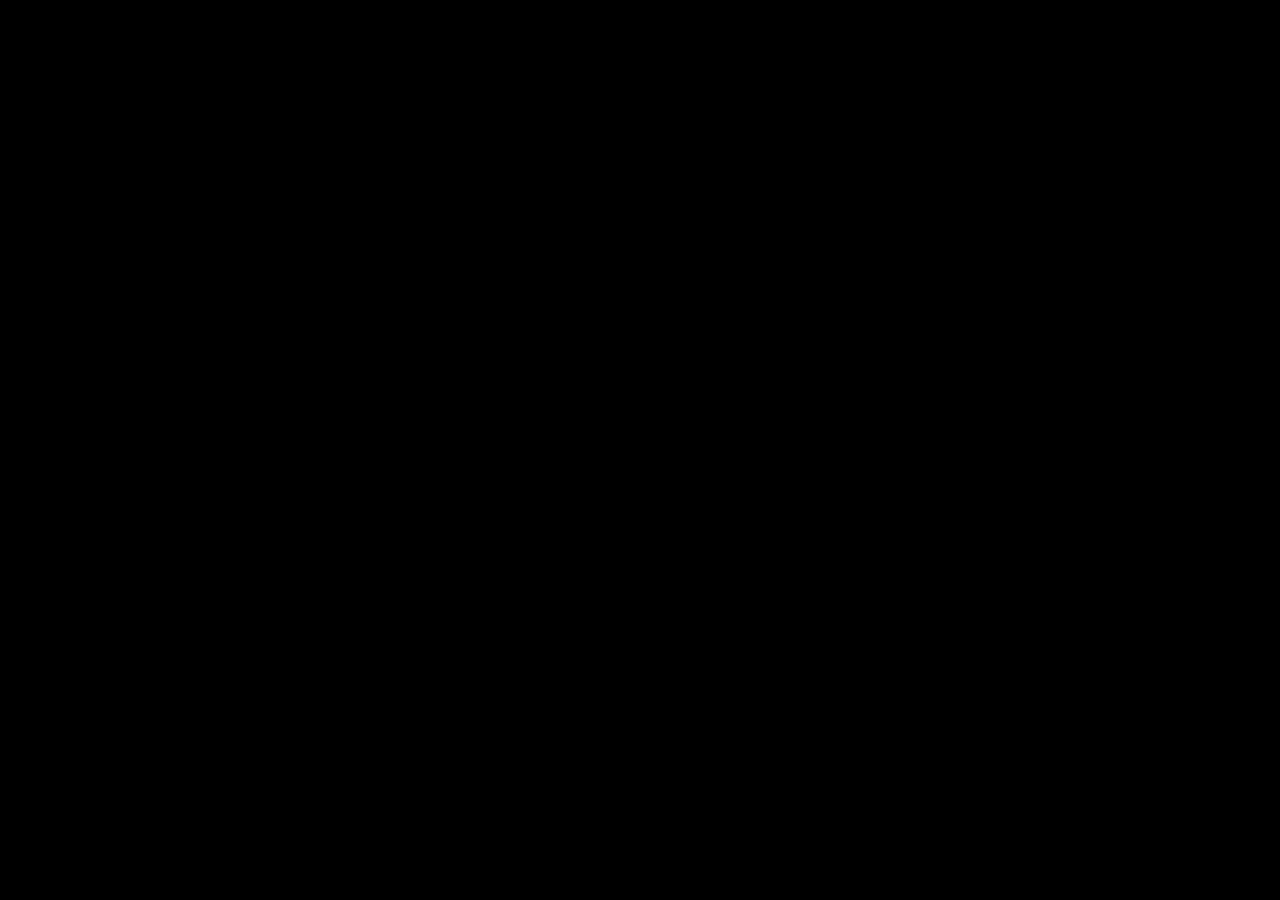
==== src/game.html @ 3c055e44 "feat: add landing page" ====
<!DOCTYPE html>
<html lang="en">
<head>
    <meta charset="UTF-8">

    <link rel="preconnect" href="https://fonts.googleapis.com">
    <link rel="preconnect" href="https://fonts.gstatic.com" crossorigin>
    <link href="https://fonts.googleapis.com/css2?family=Press+Start+2P&display=swap" rel="stylesheet">

    <link rel="stylesheet" href="styles/global.css">
    <link rel="stylesheet" href="styles/game.css">

    <title>Web Prog Evolutions</title>
</head>
<body>


<noscript>
    <style>
        body {
            background-color: #000;
            color: #fff;
            font-family: 'Press Start 2P', cursive;
            text-align: center;
        }
    </style>
    <h1>JavaScript is disabled</h1>
    <p>Please enable JavaScript to view this page.</p>
</noscript>
</body>
</html>
---- src/styles/global.css ----
* {
    box-sizing: border-box;
}

:root {
    --color-primary: #000;
    --color-secondary: #dcdcdc;
    --color-accent: aqua;
    --color-background: #000;
    --color-text: #dcdcdc;
}

html {
    font-family: "Press Start 2P", system-ui;
    font-weight: 400;
    font-style: normal;
}

html, body {
    height: 100%;
}

body {
    margin: 0;
    padding: 0;
    background-color: var(--color-background);
    color: var(--color-text);
}

input {
    background-color: var(--color-primary);
    color: var(--color-text);
    border: 2px solid var(--color-accent);
    border-radius: .6rem;
    padding: 0.6rem 1rem;
    text-align: center;
    font-family: "Press Start 2P", system-ui;
    font-weight: 400;
    font-style: normal;
    font-size: 1rem;
}

input:focus {
    outline: none;
}

.select-wrapper {
    position: relative;
    display: inline-block;
}

select {
    appearance: none;
    -webkit-appearance: none;
    -moz-appearance: none;
    width: 100%;
    background-color: var(--color-primary);
    color: var(--color-text);
    border: 2px solid var(--color-accent);
    border-radius: .6rem;
    padding: 0.6rem 3rem;
    text-align: center;
    font-family: "Press Start 2P", system-ui;
    font-weight: 400;
    font-style: normal;
    font-size: 1rem;
    background-image: url(../../assets/dropdown.png);
    background-repeat: no-repeat;
    background-position: right .5rem center;
    background-size: 1rem;
    cursor: pointer;
}

select:focus {
    outline: none;
}

button {
    background-color: var(--color-primary);
    color: var(--color-text);
    border: 2px solid var(--color-accent);
    border-radius: .6rem;
    padding: 1rem 3rem;
    text-align: center;
    font-family: "Press Start 2P", system-ui;
    font-weight: 400;
    font-style: normal;
    font-size: 1rem;
    user-select: none;
}

button:focus {
    outline: none;
}

button:hover {
    cursor: pointer;
}

button:active {
    transform: scale(0.95);
    transition: transform 0.1s;
}

/* Wrapper for centering content */
.ctr {
    height: 100%;
    display: grid;
    place-items: center;
}

.border-blue {
    border: 2px solid var(--color-accent);
}

.br-1 {
    border-radius: 1rem;
}

.br-2 {
    border-radius: 1.5rem;
}

.br-3 {
    border-radius: 2rem;
}
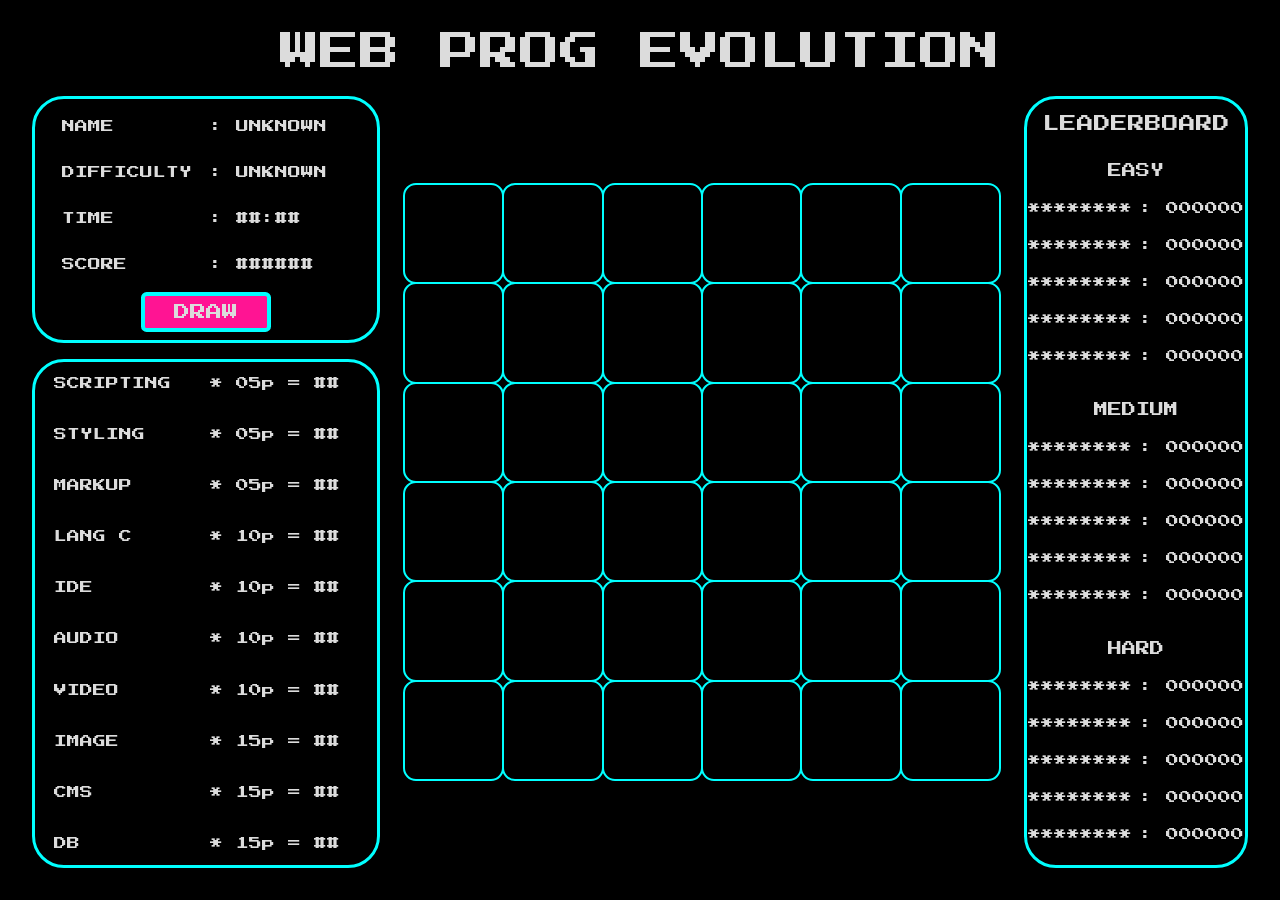
==== commit 42529252: "feat: ui initialization" ====
--- a/src/game.html
+++ b/src/game.html
@@ -13,19 +13,48 @@
     <title>Web Prog Evolutions</title>
 </head>
 <body>
+<div id="screen-wrapper">
+    <header id="header"><h1>WEB PROG EVOLUTION</h1></header>
+    <main id="game-container">
+        <section id="control">
+            <div id="info">
+                <span class="label">Name</span>
+                <span class="value" id="info-name">: Unknown</span>
 
+                <span class="label">Difficulty</span>
+                <span class="value" id="info-difficulty">: Unknown</span>
+
+                <span class="label">Time</span>
+                <span class="value" id="info-time">: ##:##</span>
+
+                <span class="label">Score</span>
+                <span class="value" id="info-score">: ######</span>
+            </div>
+
+            <button id="btn-draw" disabled>Draw</button>
+        </section>
+        <section id="points"></section>
+        <section id="board"></section>
+        <aside id="leaderboard">
+            <h2>Leaderboard</h2>
+        </aside>
+    </main>
+</div>
 
 <noscript>
     <style>
         body {
             background-color: #000;
             color: #fff;
-            font-family: 'Press Start 2P', cursive;
             text-align: center;
         }
     </style>
     <h1>JavaScript is disabled</h1>
     <p>Please enable JavaScript to view this page.</p>
 </noscript>
+
+<!-- Minified scripts are avg. 50% smaller, and therefore load faster -->
+<script src="scripts/data/evolutions.min.js"></script>
+<script src="scripts/initUi.min.js"></script>
 </body>
 </html>
--- a/src/styles/global.css
+++ b/src/styles/global.css
@@ -6,6 +6,7 @@
     --color-primary: #000;
     --color-secondary: #dcdcdc;
     --color-accent: aqua;
+    --color-accent-secondary: deeppink;
     --color-background: #000;
     --color-text: #dcdcdc;
 }
@@ -25,6 +26,23 @@
     padding: 0;
     background-color: var(--color-background);
     color: var(--color-text);
+}
+
+h1, h2, h3, h4, h5, h6 {
+    font-weight: initial;
+    margin: 0;
+}
+
+h1 {
+    font-size: 2.5rem;
+}
+
+h2 {
+    font-size: 1.8rem;
+}
+
+h3 {
+    font-size: 1.5rem;
 }
 
 input {
@@ -97,9 +115,13 @@
     cursor: pointer;
 }
 
-button:active {
+button:not(:disabled):active {
     transform: scale(0.95);
     transition: transform 0.1s;
+}
+
+button:disabled {
+    cursor: not-allowed;
 }
 
 /* Wrapper for centering content */
--- a/src/styles/game.css
+++ b/src/styles/game.css
@@ -0,0 +1,175 @@
+body {
+    padding: 2rem;
+}
+
+#screen-wrapper {
+    display: flex;
+    flex-direction: column;
+    height: calc(100vh - 4rem);
+    gap: 1.5rem;
+}
+
+#header {
+    text-align: center;
+}
+
+#game-container {
+    flex-grow: 1;
+
+    display: grid;
+    grid-template-columns: repeat(10, 1fr);
+    grid-template-rows: 1fr 2fr;
+    grid-template-areas:
+        "c c c b b b b b l l"
+        "p p p b b b b b l l"
+        "p p p b b b b b l l";
+    gap: 1rem 1.5rem;
+
+    max-height: calc(100vh - 8rem);
+}
+
+#game-container > *:not(#board) {
+    border: 3px solid var(--color-accent);
+    border-radius: 2rem;
+}
+
+#game-container *:not(#board) {
+    text-transform: uppercase;
+}
+
+#board {
+    grid-area: b;
+    place-self: center;
+
+    width: 100%;
+    height: auto;
+
+    --rows: 4;
+    --cols: 4;
+    display: grid;
+    grid-template-columns: repeat(var(--cols), 1fr);
+    grid-template-rows: repeat(var(--rows), 1fr);
+}
+
+@media screen and (min-width: 1400px) {
+    #board {
+        width: auto;
+        height: 100%;
+    }
+}
+
+.board-cell {
+    aspect-ratio: 1;
+    outline: 2px solid var(--color-accent);
+    outline-offset: -1px;
+    border-radius: .75rem;
+}
+
+.board-cell.active-cell {
+    outline-color: var(--color-accent-secondary);
+}
+
+#control {
+    grid-area: c;
+    display: flex;
+    flex-direction: column;
+    gap: .5rem;
+    padding: .5rem;
+}
+
+#info, #points, .lb-list {
+    display: grid;
+    grid-template-columns: 1fr 1fr;
+    gap: .5rem;
+    overflow: auto;
+    font-size: 1vw;
+
+    --padding-inline: 1.5vw;
+}
+
+#info {
+    flex-grow: 1;
+    grid-template-rows: repeat(4, auto);
+}
+
+.label, .value {
+    align-self: center;
+    white-space: nowrap;
+    padding-block: .5rem;
+}
+
+.label {
+    padding-left: var(--padding-inline);
+}
+
+.value {
+    padding-right: var(--padding-inline);
+}
+
+#control > #btn-draw {
+    align-self: center;
+    background-color: var(--color-accent-secondary);
+    border: 4px solid var(--color-accent);
+    border-radius: .35rem;
+    padding: .5rem 1rem;
+    min-width: 40%;
+}
+
+@keyframes horizontal-shake {
+    0% {
+        transform: translateX(0);
+    }
+    20% {
+        transform: translateX(-15px);
+    }
+    40% {
+        transform: translateX(15px);
+    }
+    60% {
+        transform: translateX(-15px);
+    }
+    80% {
+        transform: translateX(15px);
+    }
+    100% {
+        transform: translateX(0);
+    }
+}
+
+#btn-draw:disabled:hover {
+    animation: horizontal-shake .75s ease-in-out;
+}
+
+#points {
+    grid-area: p;
+}
+
+#points > .value {
+    text-transform: initial !important;
+}
+
+#leaderboard {
+    grid-area: l;
+    display: flex;
+    flex-direction: column;
+    align-items: center;
+    padding: 1rem;
+    gap: 2rem;
+    font-size: 1vw;
+    overflow-y: auto;
+}
+
+#leaderboard > h2 {
+    font-size: 1.3em;
+}
+
+#leaderboard h3 {
+    font-size: 1.1em;
+}
+
+.lb-section {
+    display: flex;
+    flex-direction: column;
+    align-items: center;
+    gap: 1rem;
+}
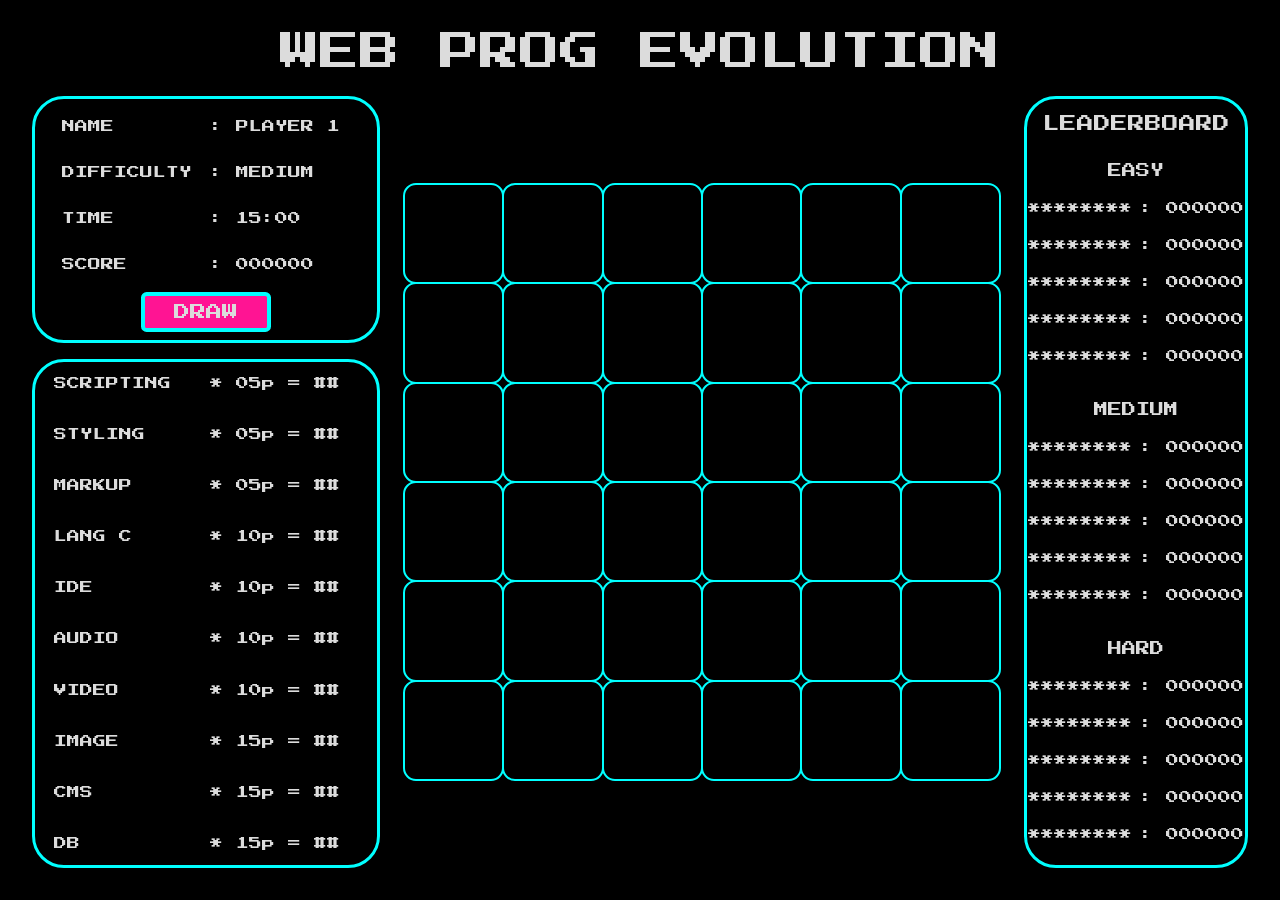
==== commit 1db2d12c: "sync" ====
--- a/src/game.html
+++ b/src/game.html
@@ -31,7 +31,7 @@
                 <span class="value" id="info-score">: ######</span>
             </div>
 
-            <button id="btn-draw" disabled>Draw</button>
+            <button id="btn-draw">Draw</button>
         </section>
         <section id="points"></section>
         <section id="board"></section>
@@ -53,8 +53,11 @@
     <p>Please enable JavaScript to view this page.</p>
 </noscript>
 
-<!-- Minified scripts are avg. 50% smaller, and therefore load faster -->
+<!-- TODO Minified scripts are avg. 50% smaller, and therefore load faster -->
 <script src="scripts/data/evolutions.min.js"></script>
-<script src="scripts/initUi.min.js"></script>
+<script src="scripts/util/map2d.js"></script>
+<script src="scripts/util/gameplay.js"></script>
+<script src="scripts/game.js"></script>
+<script src="scripts/initUi.js"></script>
 </body>
 </html>
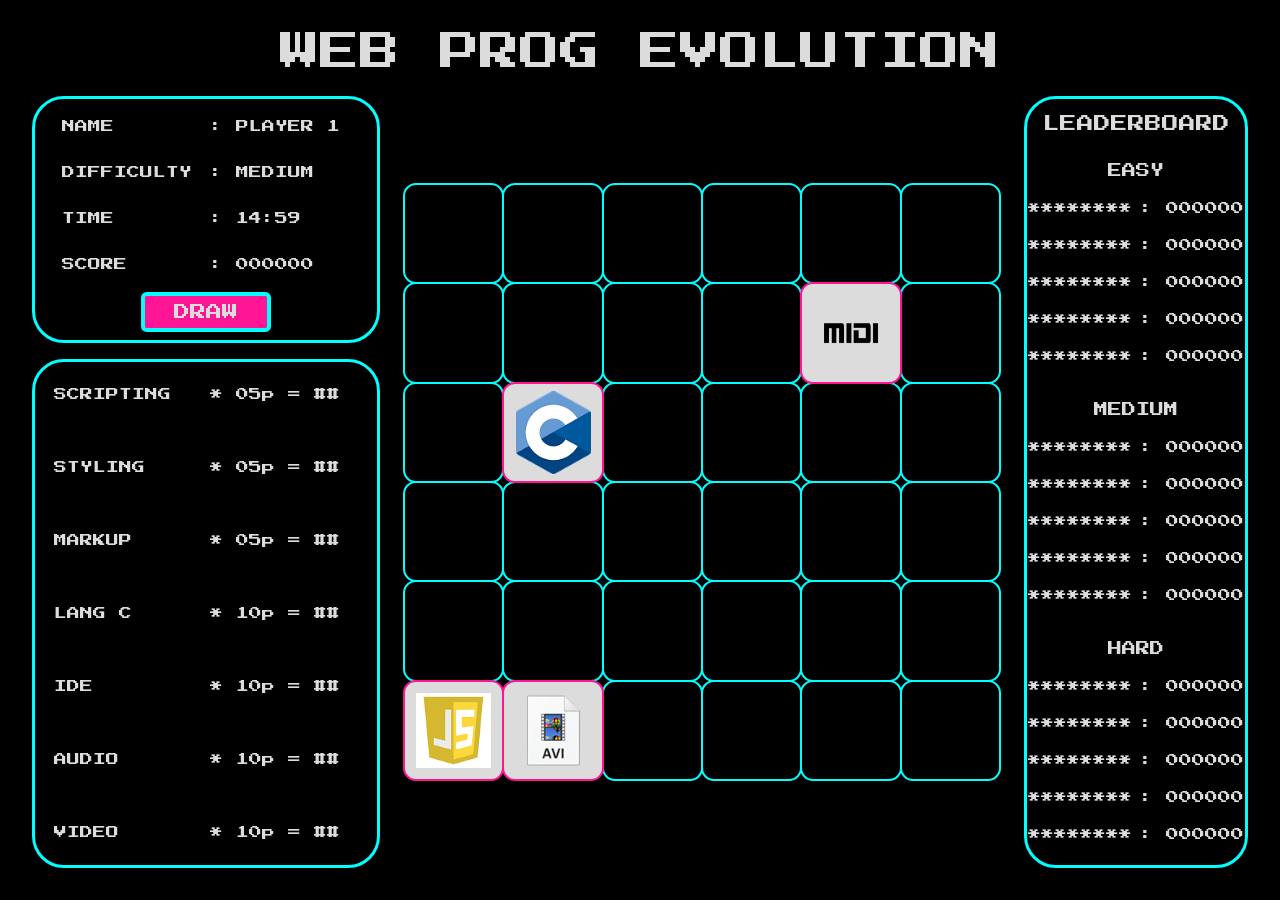
==== commit c1256e14: "feat: add map display, dnd, board init" ====
--- a/src/game.html
+++ b/src/game.html
@@ -54,8 +54,10 @@
 </noscript>
 
 <!-- TODO Minified scripts are avg. 50% smaller, and therefore load faster -->
-<script src="scripts/data/evolutions.min.js"></script>
+<script src="scripts/data/evolutions.js"></script>
 <script src="scripts/util/map2d.js"></script>
+<script src="scripts/util/timer.js"></script>
+<script src="scripts/util/dragdrop.js"></script>
 <script src="scripts/util/gameplay.js"></script>
 <script src="scripts/game.js"></script>
 <script src="scripts/initUi.js"></script>
--- a/src/styles/global.css
+++ b/src/styles/global.css
@@ -82,7 +82,7 @@
     font-weight: 400;
     font-style: normal;
     font-size: 1rem;
-    background-image: url(../../assets/dropdown.png);
+    background-image: url(../assets/dropdown.png);
     background-repeat: no-repeat;
     background-position: right .5rem center;
     background-size: 1rem;
--- a/src/styles/game.css
+++ b/src/styles/game.css
@@ -63,10 +63,22 @@
     outline: 2px solid var(--color-accent);
     outline-offset: -1px;
     border-radius: .75rem;
+    transition: outline-color .2s ease;
 }
 
 .board-cell.active-cell {
     outline-color: var(--color-accent-secondary);
+    z-index: 1;
+
+    background-color: var(--color-secondary);
+    background-size: 75%;
+    background-position: center;
+    background-repeat: no-repeat;
+}
+
+.board-cell.cell-drag-over {
+    outline-color: var(--color-secondary);
+    z-index: 1;
 }
 
 #control {
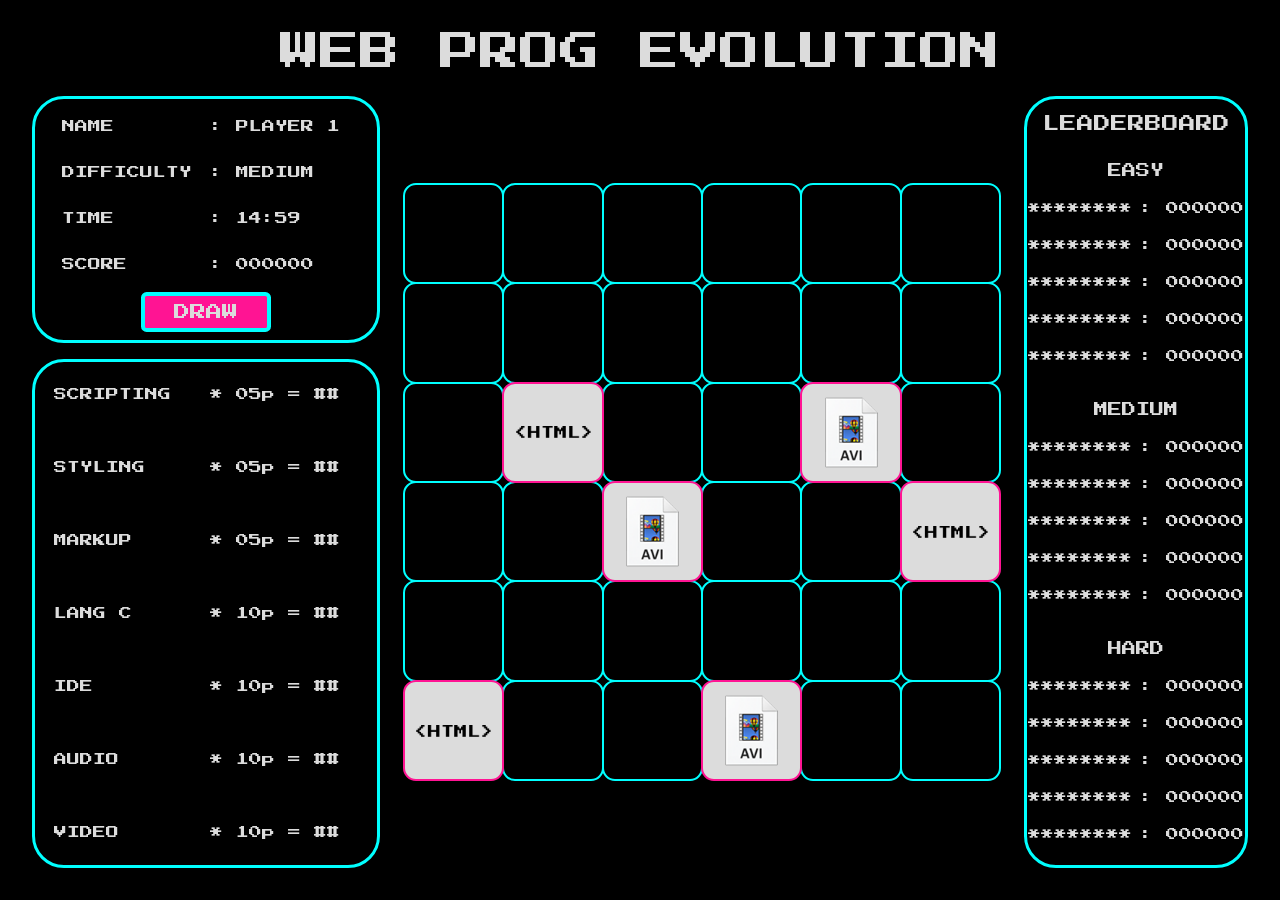
==== commit 2e97d01c: "chore: update `evolution.min.js`" ====
--- a/src/game.html
+++ b/src/game.html
@@ -54,7 +54,7 @@
 </noscript>
 
 <!-- TODO Minified scripts are avg. 50% smaller, and therefore load faster -->
-<script src="scripts/data/evolutions.js"></script>
+<script src="scripts/data/evolutions.min.js"></script>
 <script src="scripts/util/map2d.js"></script>
 <script src="scripts/util/timer.js"></script>
 <script src="scripts/util/dragdrop.js"></script>
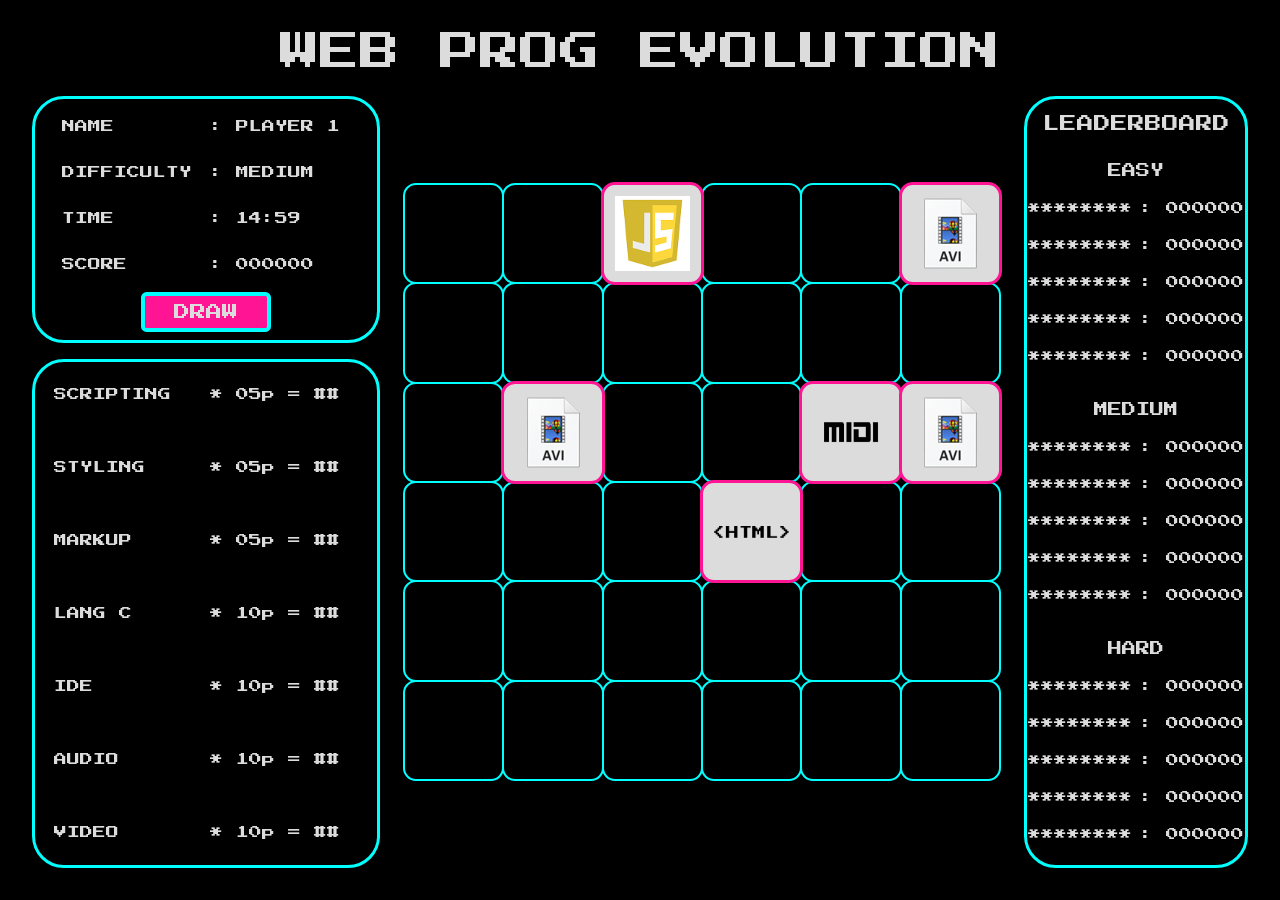
==== commit a21b7f4f: "feat: draw on click" ====
--- a/src/game.html
+++ b/src/game.html
@@ -31,7 +31,7 @@
                 <span class="value" id="info-score">: ######</span>
             </div>
 
-            <button id="btn-draw">Draw</button>
+            <button type="button" id="btn-draw">Draw</button>
         </section>
         <section id="points"></section>
         <section id="board"></section>
--- a/src/styles/game.css
+++ b/src/styles/game.css
@@ -67,13 +67,19 @@
 }
 
 .board-cell.active-cell {
+    outline-width: 3px;
     outline-color: var(--color-accent-secondary);
     z-index: 1;
+    cursor: grab;
 
     background-color: var(--color-secondary);
     background-size: 75%;
     background-position: center;
     background-repeat: no-repeat;
+}
+
+.board-cell:not(.active-cell) {
+    cursor: pointer;
 }
 
 .board-cell.cell-drag-over {
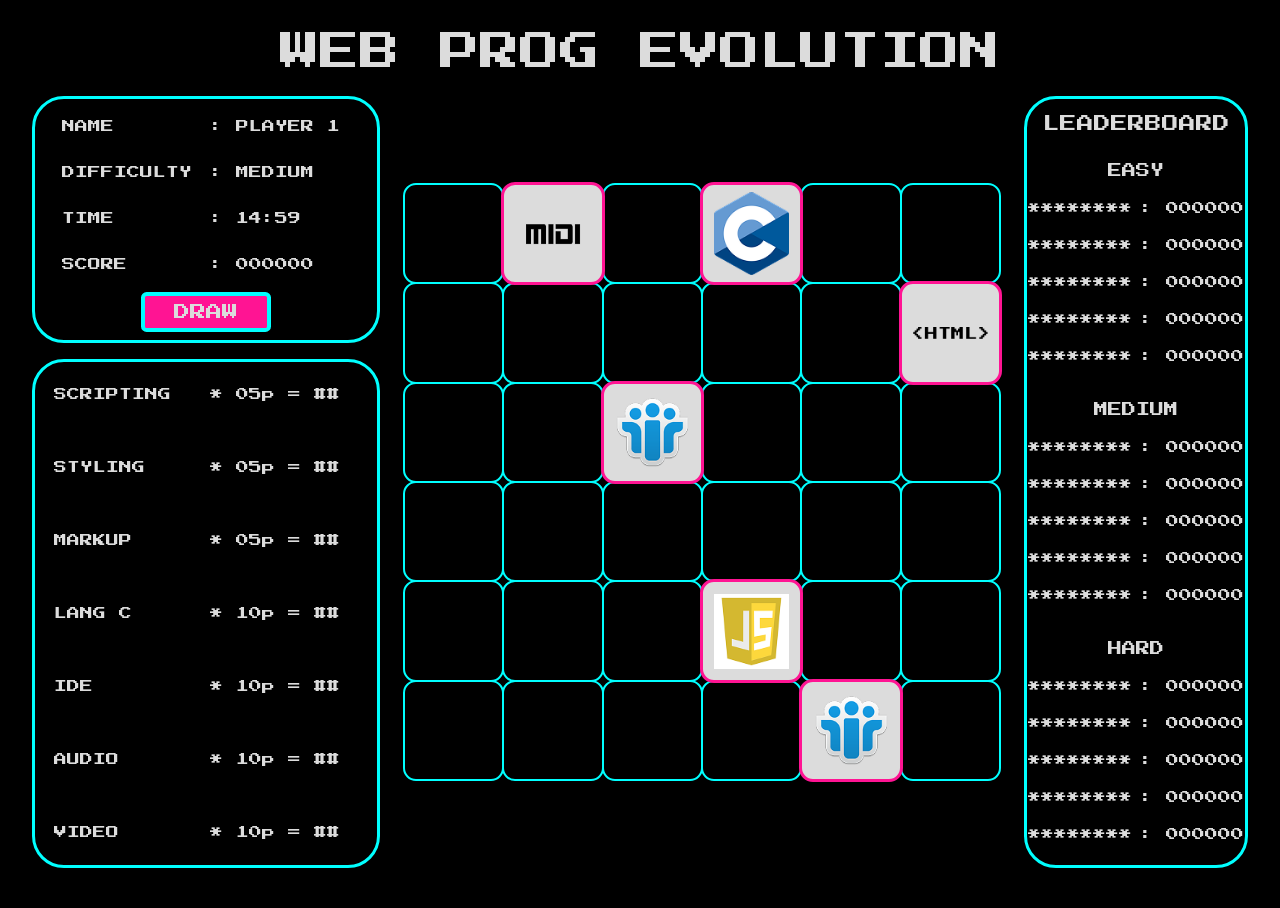
==== commit b50aa93d: "feat: add tooltip" ====
--- a/src/game.html
+++ b/src/game.html
@@ -5,7 +5,7 @@
 
     <link rel="preconnect" href="https://fonts.googleapis.com">
     <link rel="preconnect" href="https://fonts.gstatic.com" crossorigin>
-    <link href="https://fonts.googleapis.com/css2?family=Press+Start+2P&display=swap" rel="stylesheet">
+    <link href="https://fonts.googleapis.com/css2?family=Inter:ital,opsz,wght@0,14..32,100..900;1,14..32,100..900&family=Press+Start+2P&display=swap" rel="stylesheet">
 
     <link rel="stylesheet" href="styles/global.css">
     <link rel="stylesheet" href="styles/game.css">
@@ -58,6 +58,7 @@
 <script src="scripts/util/map2d.js"></script>
 <script src="scripts/util/timer.js"></script>
 <script src="scripts/util/dragdrop.js"></script>
+<script src="scripts/util/tooltip.js"></script>
 <script src="scripts/util/gameplay.js"></script>
 <script src="scripts/game.js"></script>
 <script src="scripts/initUi.js"></script>
--- a/src/styles/game.css
+++ b/src/styles/game.css
@@ -63,7 +63,11 @@
     outline: 2px solid var(--color-accent);
     outline-offset: -1px;
     border-radius: .75rem;
-    transition: outline-color .2s ease;
+    transition: outline-color .4s ease,
+                outline-width .2s ease,
+                background-color .4s ease;
+
+    position: relative;
 }
 
 .board-cell.active-cell {
@@ -83,8 +87,58 @@
 }
 
 .board-cell.cell-drag-over {
-    outline-color: var(--color-secondary);
+    background-color: var(--color-accent-secondary);
     z-index: 1;
+}
+
+.tooltip {
+    position: absolute;
+    top: calc(100% + 3rem);
+    left: 50%;
+    transform: translate(-50%, -50%);
+    z-index: 3;
+
+    background-color: white;
+    border: 3px solid var(--color-accent-secondary);
+    border-radius: 1rem;
+
+    display: flex;
+    flex-direction: column;
+    align-items: center;
+    gap: .5rem;
+    padding: .75rem;
+
+    font-family: 'Inter', sans-serif;
+    font-optical-sizing: auto;
+    font-style: normal;
+
+    color: var(--color-primary);
+
+    visibility: hidden;
+    opacity: 0;
+    transition: visibility 0s,
+                opacity .3s ease-in-out;
+}
+
+.tooltip.show-tooltip {
+    visibility: visible;
+    opacity: 1;
+}
+
+.board-cell:has(> .tooltip.show-tooltip) {
+    z-index: 2;
+}
+
+.tooltip-title, .tooltip-desc {
+    text-transform: initial !important;
+}
+
+.tooltip-title {
+    font-weight: bold;
+}
+
+.tooltip-img {
+    height: 4rem;
 }
 
 #control {
@@ -154,8 +208,24 @@
     }
 }
 
+@keyframes slow-blink {
+    0% {
+        opacity: 1;
+    }
+    50% {
+        opacity: 0.3;
+    }
+    100% {
+        opacity: 1;
+    }
+}
+
 #btn-draw:disabled:hover {
     animation: horizontal-shake .75s ease-in-out;
+}
+
+#game-container:has(#btn-draw:disabled:hover) #board {
+    animation: slow-blink 1.5s ease infinite;
 }
 
 #points {
